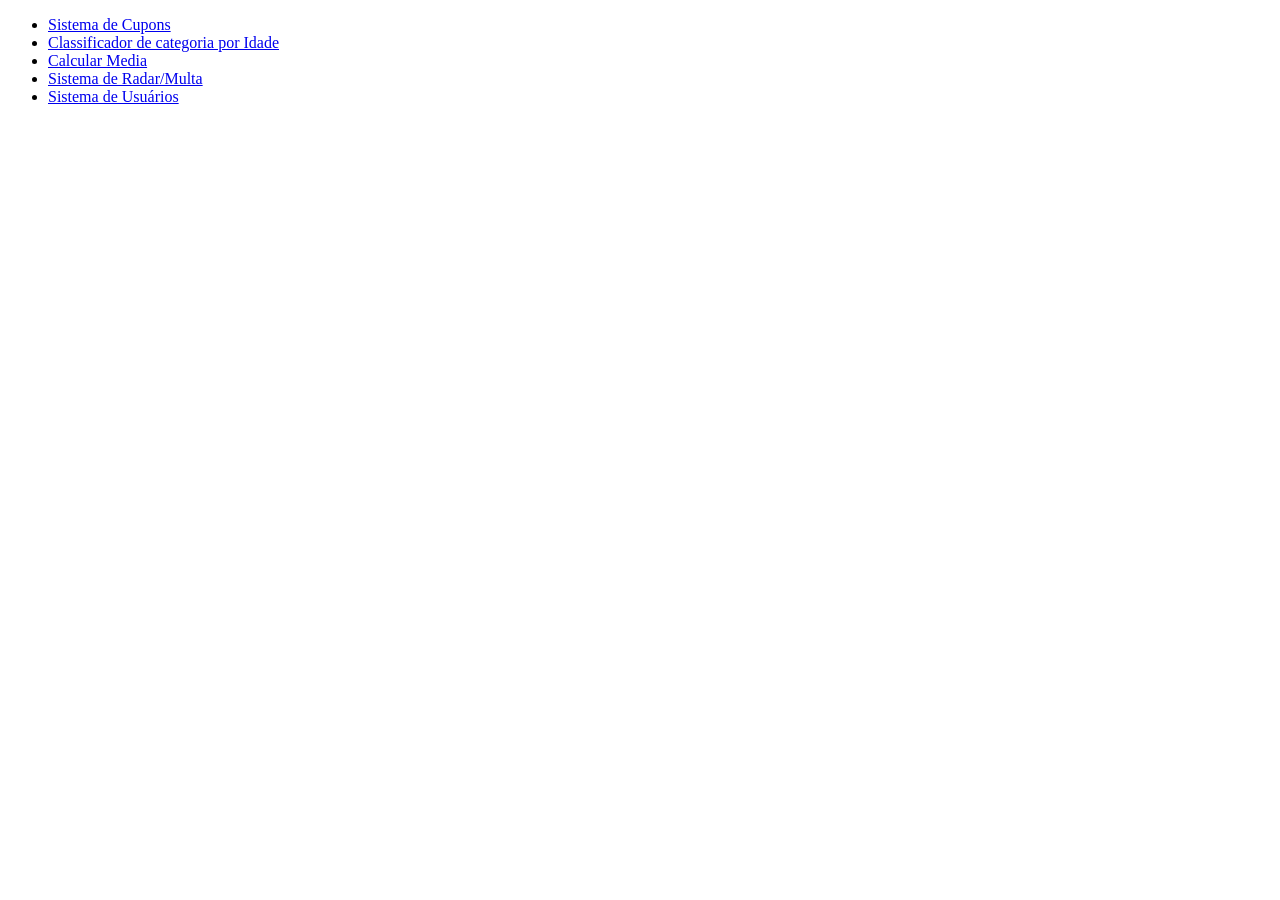
==== index.html @ aab178d5 "Add files via upload" ====
<!DOCTYPE html>
<html lang="pt-br">

<head>
    <meta charset="UTF-8">
    <meta name="viewport" content="width=device-width, initial-scale=1.0">
    <title>VaiVem</title>
</head>

<body>
<ul>
    <li><a href="Ex1Cupons/index.html">Sistema de Cupons</a></li>
    <li><a href="Ex2Academia/index.html">Classificador de categoria por Idade</a></li>
    <li><a href="Ex3Media/index.html">Calcular Media</a></li>
    <li><a href="Ex4Radar/index.html">Sistema de Radar/Multa</a></li>
    <li><a href="Ex5Usuarios/index.html">Sistema de Usuários</a></li>
</ul>
</body>

</html>
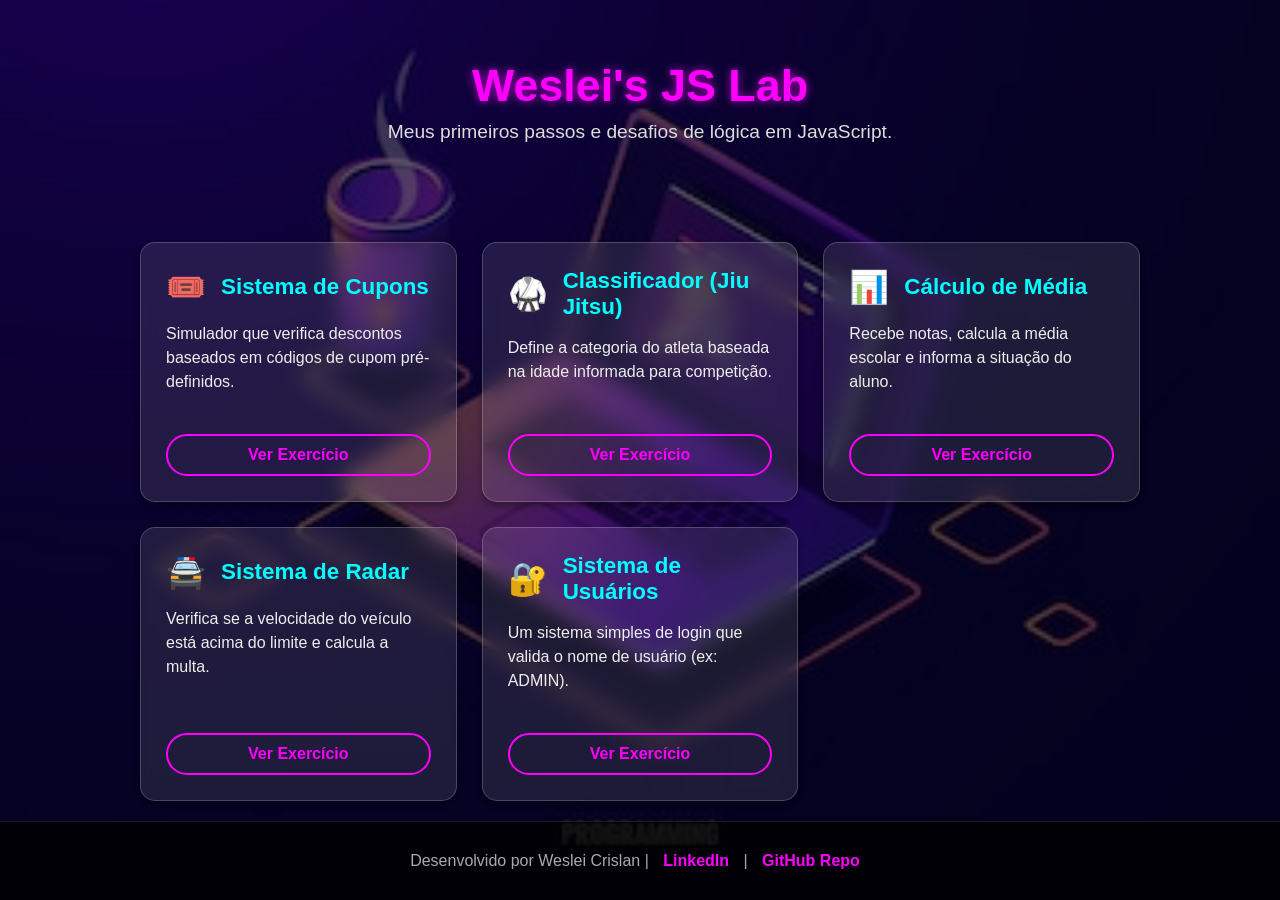
==== commit 18c3e971: "Add files via upload" ====
--- a/index.html
+++ b/index.html
@@ -4,17 +4,79 @@
 <head>
     <meta charset="UTF-8">
     <meta name="viewport" content="width=device-width, initial-scale=1.0">
-    <title>VaiVem</title>
+    <title>Exercicios JS</title>
+    <link rel="stylesheet" href="style.css">
 </head>
+<body>
 
-<body>
-<ul>
-    <li><a href="Ex1Cupons/index.html">Sistema de Cupons</a></li>
-    <li><a href="Ex2Academia/index.html">Classificador de categoria por Idade</a></li>
-    <li><a href="Ex3Media/index.html">Calcular Media</a></li>
-    <li><a href="Ex4Radar/index.html">Sistema de Radar/Multa</a></li>
-    <li><a href="Ex5Usuarios/index.html">Sistema de Usuários</a></li>
-</ul>
+    <header>
+        <h1>Weslei's JS Lab</h1>
+        <p>Meus primeiros passos e desafios de lógica em JavaScript.</p>
+    </header>
+
+    <div class="container">
+        <a href="Ex01Cupons/index.html" class="card">
+            <div class="card-content">
+                <div class="card-header">
+                    <span class="card-icon">🎟️</span>
+                    <span class="card-title">Sistema de Cupons</span>
+                </div>
+                <p class="card-desc">Simulador que verifica descontos baseados em códigos de cupom pré-definidos.</p>
+            </div>
+            <div class="card-btn">Ver Exercício</div>
+        </a>
+
+        <a href="Ex02Academia/index.html" class="card">
+            <div class="card-content">
+                <div class="card-header">
+                    <span class="card-icon">🥋</span>
+                    <span class="card-title">Classificador (Jiu Jitsu)</span>
+                </div>
+                <p class="card-desc">Define a categoria do atleta baseada na idade informada para competição.</p>
+            </div>
+            <div class="card-btn">Ver Exercício</div>
+        </a>
+
+        <a href="Ex03Media/index.html" class="card">
+            <div class="card-content">
+                <div class="card-header">
+                    <span class="card-icon">📊</span>
+                    <span class="card-title">Cálculo de Média</span>
+                </div>
+                <p class="card-desc">Recebe notas, calcula a média escolar e informa a situação do aluno.</p>
+            </div>
+            <div class="card-btn">Ver Exercício</div>
+        </a>
+
+        <a href="Ex04Radar/index.html" class="card">
+            <div class="card-content">
+                <div class="card-header">
+                    <span class="card-icon">🚔</span>
+                    <span class="card-title">Sistema de Radar</span>
+                </div>
+                <p class="card-desc">Verifica se a velocidade do veículo está acima do limite e calcula a multa.</p>
+            </div>
+            <div class="card-btn">Ver Exercício</div>
+        </a>
+
+        <a href="Ex05Usuarios/index.html" class="card">
+            <div class="card-content">
+                <div class="card-header">
+                    <span class="card-icon">🔐</span>
+                    <span class="card-title">Sistema de Usuários</span>
+                </div>
+                <p class="card-desc">Um sistema simples de login que valida o nome de usuário (ex: ADMIN).</p>
+            </div>
+            <div class="card-btn">Ver Exercício</div>
+        </a>
+    </div>
+
+    <footer>
+        <p>Desenvolvido por Weslei Crislan | 
+            <a href="https://www.linkedin.com/in/weslei-crislan-203a3b32a/">LinkedIn</a> | 
+            <a href="https://github.com/WesleiCrislanS/meus-exercicios-js">GitHub Repo</a>
+        </p>
+    </footer>
+
 </body>
-
 </html>
--- a/style.css
+++ b/style.css
@@ -0,0 +1,140 @@
+body {
+            font-family: 'Segoe UI', Tahoma, Geneva, Verdana, sans-serif;
+            margin: 0;
+            padding: 0;
+            /* 1. ADICIONANDO A SUA IMAGEM DE FUNDO */
+            background-image: url('fundo-tech.jpg'); /* Certifique-se de que o nome do arquivo está correto */
+            background-size: cover;    /* Faz a imagem cobrir toda a tela */
+            background-position: center; /* Centraliza a imagem */
+            background-attachment: fixed; /* Efeito Parallax: o fundo fica parado enquanto você rola */
+            color: white; /* Cor padrão do texto para branco */
+            display: flex;
+            flex-direction: column;
+            min-height: 100vh; /* Garante que o corpo ocupe toda a altura da tela */
+        }
+
+        /* 2. CAMADA ESCURA DE SOBREPOSIÇÃO (OVERLAY) */
+        /* Isso escurece um pouco a imagem para dar mais contraste ao texto */
+        body::before {
+            content: '';
+            position: absolute;
+            top: 0; left: 0; width: 100%; height: 100%;
+            background-color: rgba(0, 0, 0, 0.6); /* Preto com 60% de transparência */
+            z-index: -1; /* Coloca a camada atrás do conteúdo */
+        }
+
+        /* --- CABEÇALHO --- */
+        header {
+            text-align: center;
+            padding: 60px 20px;
+        }
+        header h1 {
+            margin: 0;
+            font-size: 2.8em;
+            color: #ff00ff; /* Rosa neon para combinar com a imagem */
+            text-shadow: 0 0 10px rgba(255, 0, 255, 0.7); /* Efeito de brilho */
+        }
+        header p {
+            font-size: 1.2em;
+            color: #ddd;
+            margin-top: 10px;
+        }
+
+        /* --- CONTAINER DOS EXERCÍCIOS --- */
+        .container {
+            max-width: 1000px;
+            margin: 0 auto;
+            padding: 20px;
+            display: grid;
+            /* Responsividade: Mínimo de 300px por card, preenche o espaço */
+            grid-template-columns: repeat(auto-fit, minmax(300px, 1fr));
+            gap: 25px;
+            flex-grow: 1; /* Empurra o footer para o final */
+        }
+
+        /* --- ESTILO DO CARD (EFEITO VIDRO JATEADO) --- */
+        .card {
+            background-color: rgba(255, 255, 255, 0.1); /* Branco bem transparente */
+            backdrop-filter: blur(10px); /* O SEGREDO: Embaça o fundo atrás do card */
+            -webkit-backdrop-filter: blur(10px); /* Suporte para Safari */
+            padding: 25px;
+            border-radius: 15px;
+            border: 1px solid rgba(255, 255, 255, 0.2);
+            transition: all 0.3s ease; /* Animação suave para o hover */
+            text-decoration: none; /* Remove o sublinhado do link */
+            color: white;
+            display: flex;
+            flex-direction: column;
+            justify-content: space-between;
+            box-shadow: 0 4px 6px rgba(0, 0, 0, 0.3);
+        }
+
+        /* Efeito Hover no Card (ao passar o mouse) */
+        .card:hover {
+            transform: translateY(-8px); /* Sobe o card */
+            background-color: rgba(255, 255, 255, 0.15);
+            box-shadow: 0 12px 20px rgba(0, 0, 0, 0.5);
+            border-color: #00ffff; /* Borda fica ciano neon */
+        }
+
+        .card-header {
+            display: flex;
+            align-items: center;
+            margin-bottom: 15px;
+        }
+
+        .card-icon {
+            font-size: 2em;
+            margin-right: 15px;
+        }
+
+        .card-title {
+            font-size: 1.4em;
+            font-weight: bold;
+            color: #00ffff; /* Título em ciano neon */
+        }
+
+        .card-desc {
+            font-size: 1em;
+            color: #eee;
+            margin-bottom: 20px;
+            line-height: 1.5;
+        }
+
+        /* Botão simulado dentro do card */
+        .card-btn {
+            background-color: transparent;
+            border: 2px solid #ff00ff;
+            color: #ff00ff;
+            padding: 10px 20px;
+            border-radius: 25px;
+            text-align: center;
+            font-weight: bold;
+            transition: background-color 0.3s;
+        }
+        .card:hover .card-btn {
+            background-color: #ff00ff;
+            color: white;
+        }
+
+        /* --- RODAPÉ --- */
+        footer {
+            text-align: center;
+            padding: 30px;
+            background-color: rgba(0, 0, 0, 0.8);
+            margin-top: auto;
+            border-top: 1px solid rgba(255, 255, 255, 0.1);
+        }
+        footer p {
+            margin: 0;
+            color: #aaa;
+        }
+        footer a {
+            color: #ff00ff;
+            text-decoration: none;
+            margin: 0 10px;
+            font-weight: bold;
+        }
+        footer a:hover {
+            text-decoration: underline;
+        }
